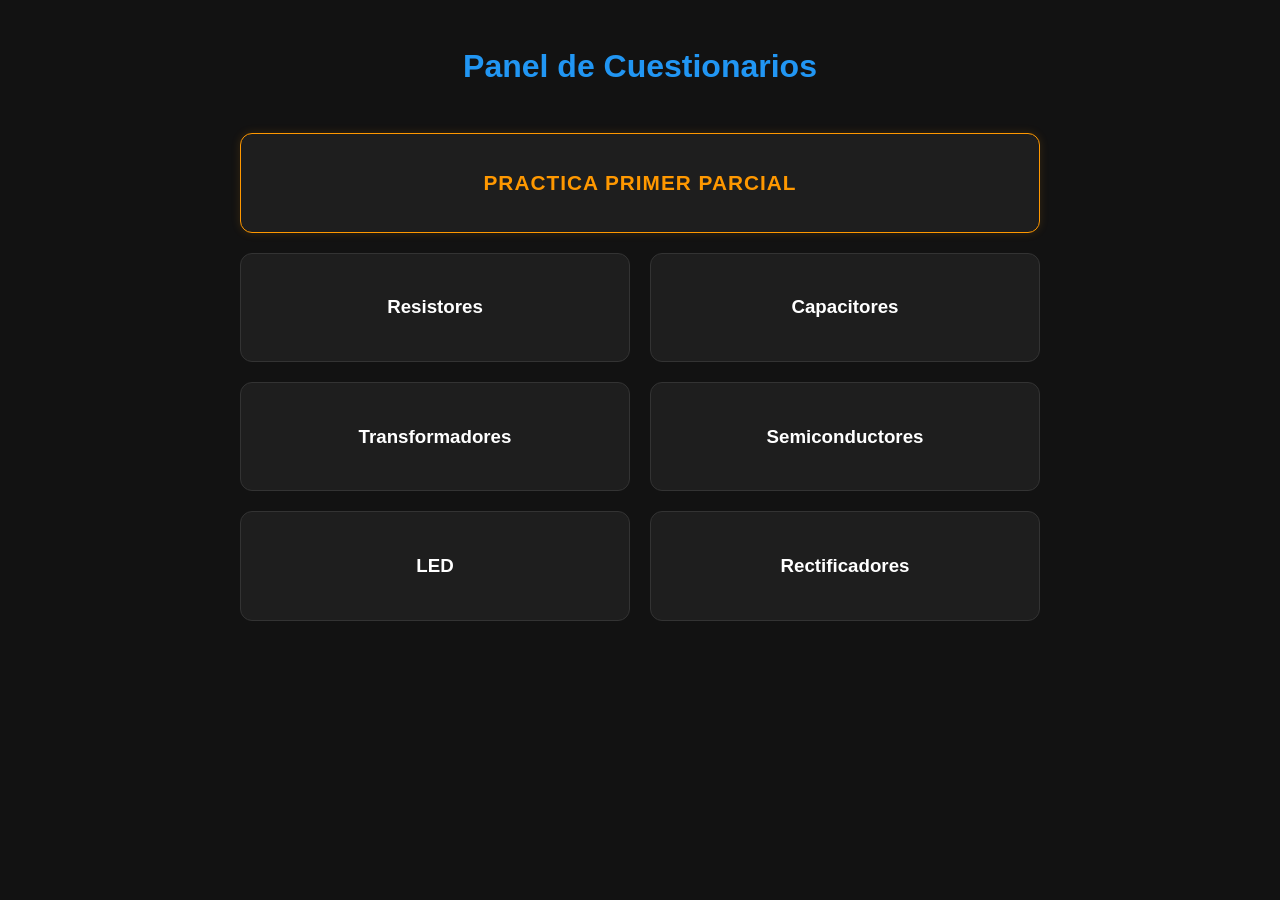
==== index.html @ 662786ca "Cuestionario MyDE" ====
<!DOCTYPE html>
<html lang="es">
<head>
    <meta charset="UTF-8">
    <meta name="viewport" content="width=device-width, initial-scale=1.0">
    <title>Cuestionarios MyDE</title>
    <link rel="stylesheet" href="estilos.css">
</head>
<body>
    <h1>Panel de Cuestionarios</h1>
    
    <div class="menu-container">
        <a href="cuestionarios/primer-parcial.html" class="tarjeta-menu destacada">
            <h3>Practica primer parcial</h3>
        </a>

        <a href="cuestionarios/tema-resistores.html" class="tarjeta-menu">
            <h3>Resistores</h3>
        </a>

        <a href="cuestionarios/tema-capacitores.html" class="tarjeta-menu">
            <h3>Capacitores</h3>
        </a>

        <a href="cuestionarios/tema-transformadores.html" class="tarjeta-menu">
            <h3>Transformadores</h3>
        </a>

        <a href="cuestionarios/tema-semiconductores.html" class="tarjeta-menu">
            <h3>Semiconductores</h3>
        </a>

        <a href="cuestionarios/tema-led.html" class="tarjeta-menu">
            <h3>LED</h3>
        </a>
        
        <a href="cuestionarios/tema-rectificadores.html" class="tarjeta-menu">
            <h3>Rectificadores</h3>
        </a>
        
    </div>
</body>
</html>
---- estilos.css ----
/* ============================================================
   1. BASE Y ESTRUCTURA GENERAL
   ============================================================ */
body { 
    font-family: 'Segoe UI', Roboto, Helvetica, Arial, sans-serif; 
    line-height: 1.6; 
    max-width: 800px; 
    margin: 0 auto; 
    padding: 20px;
    padding-bottom: 100px;
    background-color: #121212;
    color: #e0e0e0;
}

body:has(.header-top) {
    padding-top: 80px;
}

h1 { 
    color: #2196F3; 
    text-align: center; 
    margin-bottom: 30px; 
}

/* ============================================================
   2. MENÚ PRINCIPAL (TARJETAS)
   ============================================================ */
.menu-container {
    display: grid;
    grid-template-columns: repeat(auto-fit, minmax(280px, 1fr));
    gap: 20px;
    margin: 40px auto;
    width: 100%;
    max-width: 800px;
}

.tarjeta-menu {
    background: #1e1e1e;
    padding: 20px;
    border-radius: 12px;
    text-decoration: none;
    color: #fff;
    border: 1px solid #333;
    display: flex;
    align-items: center;
    justify-content: center;
    text-align: center;
    min-height: 100px;
    font-weight: bold;
    transition: all 0.3s ease;
    box-sizing: border-box;
}

.tarjeta-menu:hover {
    border-color: #2196F3;
    transform: translateY(-3px);
    box-shadow: 0 5px 15px rgba(33, 150, 243, 0.3);
}

.tarjeta-menu.destacada {
    grid-column: 1 / -1; 
    flex-direction: row; 
    justify-content: space-between; 
    border: 1.5px solid #ff9800;    
    padding: 15px 20px; 
    box-shadow: 0 0 10px rgba(255, 152, 0, 0.15); 
}

.tarjeta-menu.destacada h3 {
    width: auto;      
    flex: 1;          
    font-size: 1rem; 
    color: #ff9800;   
    text-align: center;
    margin: 0 10px;
    text-transform: uppercase; 
    letter-spacing: 1px;
}

/* ============================================================
   3. BARRA SUPERIOR E INFERIOR (MODO EXAMEN)
   ============================================================ */
.header-top {
    display: flex;
    align-items: center;
    justify-content: center;
    background-color: #1e1e1e;
    border-bottom: 2px solid #2196F3;
    padding: 15px 20px;
    position: fixed; 
    top: 0;
    left: 0;
    width: 100%;
    box-sizing: border-box; 
    z-index: 1000;
    box-shadow: 0 4px 10px rgba(0,0,0,0.5);
    transform: translateZ(0); 
    -webkit-transform: translateZ(0);
}

.titulo-examen {
    margin: 0;
    font-size: 1.3rem;
    color: #2196F3;
    text-align: center;
}

.barra-inferior {
    position: fixed;
    bottom: 0;
    left: 0;
    width: 100%;
    box-sizing: border-box;
    background-color: #1e1e1e;
    border-top: 2px solid #2196F3;
    padding: 15px 20px;
    box-shadow: 0 -5px 15px rgba(0,0,0,0.6);
    z-index: 1000;
    display: flex;
    justify-content: center;
    align-items: center;
    gap: 20px;
    flex-wrap: wrap; 
}

/* ============================================================
   4. BOTONES GLOBALES
   ============================================================ */

.btn-check {
    display: inline-block;
    padding: 12px 30px;
    background: #2196F3;
    color: white;
    border: none;
    border-radius: 6px;
    cursor: pointer;
    margin-top: 15px;
    font-weight: bold;
    width: auto;
}

.btn-finalizar {
    padding: 12px 30px;
    background: #2196F3;
    color: white;
    border: none;
    border-radius: 6px;
    cursor: pointer;
    font-size: 1.1rem;
    font-weight: bold;
    transition: background 0.3s;
}

.btn-finalizar:hover { background: #1976D2; }

.btn-subir {
    position: fixed;
    bottom: 100px; 
    right: 20px;
    background: #252525;
    color: #2196F3;
    border: 2px solid #2196F3;
    border-radius: 50%;
    width: 50px;
    height: 50px;
    display: none;
    align-items: center;
    justify-content: center;
    z-index: 999;
    transition: all 0.3s ease;
}

/* ============================================================
   5. COMPONENTES DEL CUESTIONARIO (PREGUNTAS)
   ============================================================ */
.seccion-titulo {
    margin-top: 40px;
    padding-bottom: 10px;
    border-bottom: 2px solid #2196F3;
    color: #2196F3;
    text-transform: uppercase;
    font-size: 1.1rem;
    letter-spacing: 1px;
}

.pregunta { 
    background: #1e1e1e; 
    padding: 20px; 
    margin-bottom: 25px; 
    border-radius: 10px; 
    border-left: 5px solid #2196F3;
    box-shadow: 0 4px 10px rgba(0,0,0,0.4);
    overflow-wrap: break-word;
}

/* Formularios dentro de las preguntas */
input[type="text"] { 
    background: #2d2d2d;
    color: white;
    border: 1px solid #444;
    padding: 12px;
    border-radius: 5px;
    width: 100%;
    max-width: 300px;
    box-sizing: border-box;
}

label {
    display: flex;
    align-items: center; 
    gap: 15px;
    margin-bottom: 12px;
    padding: 12px;
    cursor: pointer;
    border-radius: 8px;
    background-color: #252525; 
    transition: background 0.2s;
}

label:hover, .label-opcion:hover { background-color: #333; }

label math, .feedback-res b math {
    font-size: 1.3rem; 
}

.label-opcion {
    display: block;
    background: #252525;
    padding: 15px;
    margin-bottom: 10px;
    border-radius: 8px;
    cursor: pointer;
}

/* ============================================================
   6. MENÚS DESPLEGABLES (SELECT-GRUPO)
   ============================================================ */
.select-container {
    display: flex;
    flex-direction: column;
    gap: 12px;
    margin-top: 15px;
}

.select-row {
    display: flex;
    align-items: center;
    background-color: #252525; 
    padding: 10px 15px;
    border-radius: 8px;
    border: 1px solid #333;
}

.select-label {
    width: 170px; 
    font-weight: bold;
    margin: 0; 
    padding: 0;
    background: transparent;
    cursor: default;
}

.select-label:hover { background: transparent; }

.select-input {
    flex: 1; 
    background: #2d2d2d; 
    color: white;
    border: 1px solid #444;
    padding: 10px;
    border-radius: 5px;
    font-size: 1rem;
    cursor: pointer;
    outline: none;
    max-width: 250px;
}

.select-input:focus { border-color: #2196F3; }

/* ============================================================
   7. IMÁGENES
   ============================================================ */
.pregunta > img { 
    display: block !important;
    max-width: 300px !important; 
    height: auto !important;
    margin: 15px 0 !important; 
    background-color: #ffffff;   
    padding: 15px;
    border-radius: 8px;
    box-shadow: 0 4px 8px rgba(0,0,0,0.3);
}

.img-opcion {
    display: block;      
    max-width: 150px !important; 
    height: auto;
    margin-top: 10px;
    border-radius: 5px;
    background-color: #ffffff; 
    padding: 8px;
    border: 1px solid #444;
}

.feedback-final img {
    max-width: 100px !important; 
    height: auto;
    display: block;
    margin-top: 5px;
    background: white; 
    padding: 5px;
    border-radius: 4px;
}

/* ============================================================
   8. FEEDBACK Y RESULTADOS
   ============================================================ */
.correcto { color: #4CAF50; font-weight: bold; }
.incorrecto { color: #FF5252; font-weight: bold; }
.parcial { color: #FF9800; font-weight: bold; }

.feedback-final {
    display: inline-block;
    border: 1px solid #444;
    padding: 8px;
    border-radius: 5px;
    margin-top: 5px;
    background: #252525;
}

.feedback-res {
    margin-top: 15px;
    padding: 10px;
    background: #252525;
    border-radius: 5px;
}

/* ============================================================
   9. ESCRITORIO PC (Ajustes finos para pantallas grandes)
   ============================================================ */
@media (min-width: 768px) {
    .tarjeta-menu.destacada {
        padding: 20px 40px;
        min-height: 100px; 
    }
    .sirena-gif { width: 50px; }
    .tarjeta-menu.destacada h3 { font-size: 1.3rem; }
}

/* ============================================================
   10. MEDIA QUERY - MÓVILES (Agrupado y ordenado)
   ============================================================ */
@media (max-width: 600px) {
    /* Base y Estructura */
    body { 
        padding: 15px; 
        padding-bottom: 160px;
    }
    body:has(.header-top) {
        padding-top: 110px;
    }
    h1 { font-size: 1.4rem; }

    /* Barra Superior e Inferior */
    .header-top { padding: 10px 15px; }
    .titulo-examen { font-size: 1.1rem; }
    
    .barra-inferior {
        flex-direction: column; 
        padding: 12px 15px;
        gap: 10px;
    }
    #resultado-final {
        font-size: 1.1rem !important; 
        text-align: center;
        width: 100%; 
    }

    /* Botones */
    .btn-check { width: 100%; display: block; }
    .btn-finalizar { width: 100%; font-size: 1rem; padding: 10px; }
    .btn-subir { bottom: 150px; }

    /* Menú y Tarjetas */
    .menu-container {
        grid-template-columns: 1fr; 
        padding: 0; 
        width: 100%;
    }
    .tarjeta-menu {
        width: 100%;       
        margin: 0 auto;    
        min-height: 80px;  
    }

    /* Selects (Preguntas) */
    .select-row {
        flex-direction: column;
        align-items: flex-start;
        gap: 8px;
    }
    .select-label { width: 100%; }
    .select-input { width: 100%; max-width: 100%; }

    /* Feedback */
    .feedback-res b {
        display: block;
        text-align: center;
        margin-top: 10px;
    }
    .feedback-res b math { font-size: 1.2rem !important; }
}
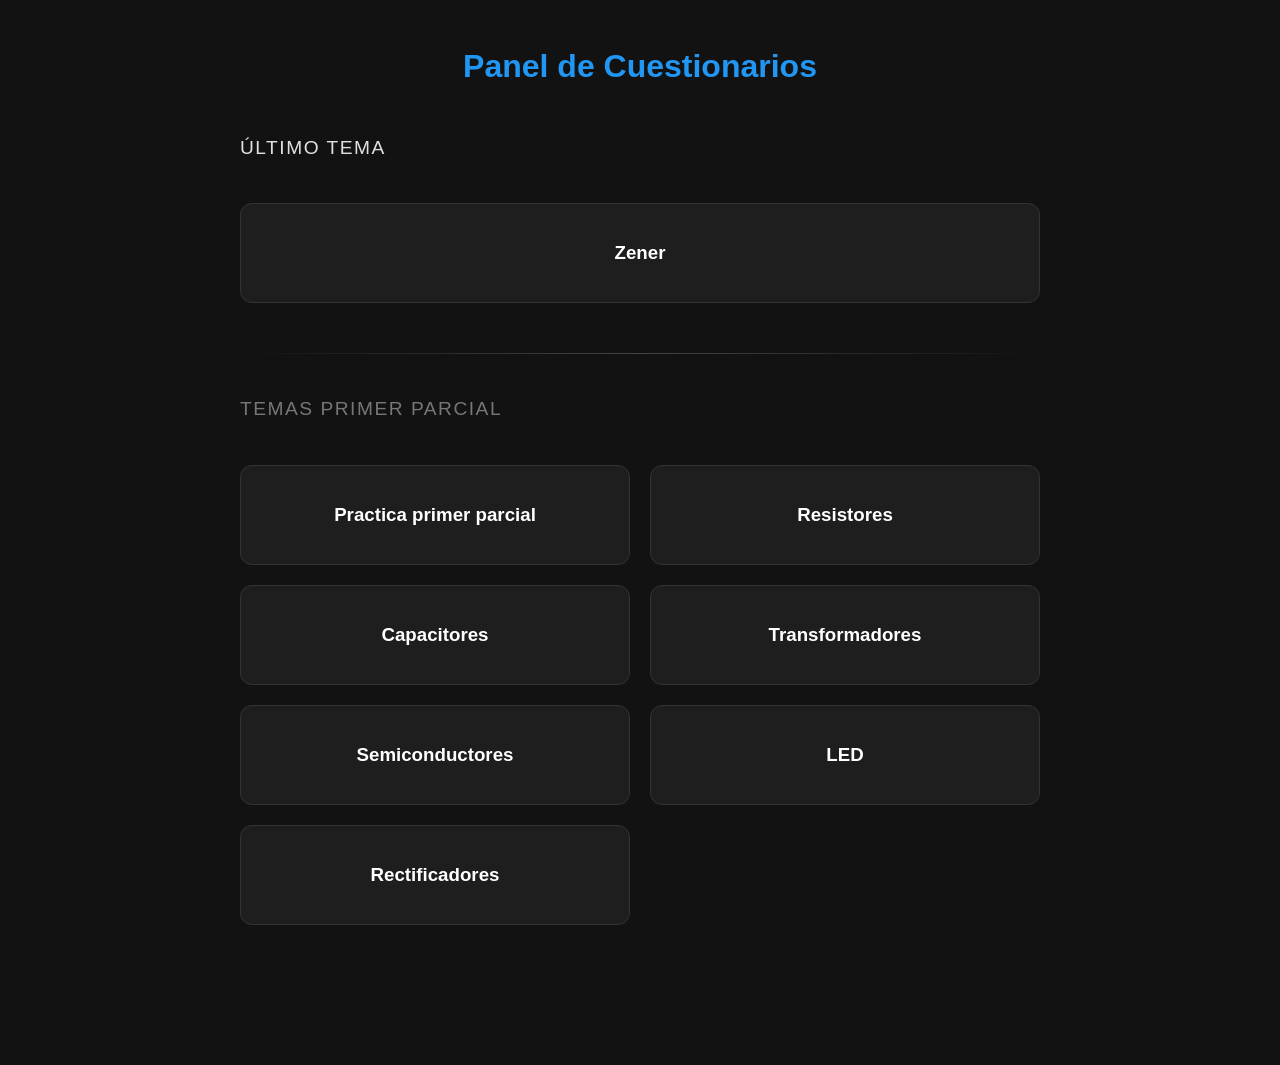
==== commit 71807f99: "Cuestionario Zener agregado." ====
--- a/index.html
+++ b/index.html
@@ -1,43 +1,56 @@
 <!DOCTYPE html>
 <html lang="es">
+
 <head>
-    <meta charset="UTF-8">
-    <meta name="viewport" content="width=device-width, initial-scale=1.0">
-    <title>Cuestionarios MyDE</title>
-    <link rel="stylesheet" href="estilos.css">
+  <meta charset="UTF-8">
+  <meta name="viewport" content="width=device-width, initial-scale=1.0">
+  <title>Cuestionarios MyDE</title>
+  <link rel="stylesheet" href="estilos.css">
 </head>
+
 <body>
-    <h1>Panel de Cuestionarios</h1>
-    
-    <div class="menu-container">
-        <a href="cuestionarios/primer-parcial.html" class="tarjeta-menu destacada">
-            <h3>Practica primer parcial</h3>
-        </a>
+  <h1>Panel de Cuestionarios</h1>
 
-        <a href="cuestionarios/tema-resistores.html" class="tarjeta-menu">
-            <h3>Resistores</h3>
-        </a>
+  <h2 class="titulo-categoria">Último tema</h2>
+  <div class="menu-container">
+    <a href="cuestionarios/tema-zener.html" class="tarjeta-menu destacada">
+      <h3>Zener</h3>
+    </a>
+  </div>
 
-        <a href="cuestionarios/tema-capacitores.html" class="tarjeta-menu">
-            <h3>Capacitores</h3>
-        </a>
+  <hr class="divisor-elegante">
 
-        <a href="cuestionarios/tema-transformadores.html" class="tarjeta-menu">
-            <h3>Transformadores</h3>
-        </a>
+  <h2 class="titulo-categoria apagado">Temas Primer Parcial</h2>
+  <div class="menu-container">
+    <a href="cuestionarios/primer-parcial.html" class="tarjeta-menu">
+      <h3>Practica primer parcial</h3>
+    </a>
 
-        <a href="cuestionarios/tema-semiconductores.html" class="tarjeta-menu">
-            <h3>Semiconductores</h3>
-        </a>
+    <a href="cuestionarios/tema-resistores.html" class="tarjeta-menu">
+      <h3>Resistores</h3>
+    </a>
 
-        <a href="cuestionarios/tema-led.html" class="tarjeta-menu">
-            <h3>LED</h3>
-        </a>
-        
-        <a href="cuestionarios/tema-rectificadores.html" class="tarjeta-menu">
-            <h3>Rectificadores</h3>
-        </a>
-        
-    </div>
+    <a href="cuestionarios/tema-capacitores.html" class="tarjeta-menu">
+      <h3>Capacitores</h3>
+    </a>
+
+    <a href="cuestionarios/tema-transformadores.html" class="tarjeta-menu">
+      <h3>Transformadores</h3>
+    </a>
+
+    <a href="cuestionarios/tema-semiconductores.html" class="tarjeta-menu">
+      <h3>Semiconductores</h3>
+    </a>
+
+    <a href="cuestionarios/tema-led.html" class="tarjeta-menu">
+      <h3>LED</h3>
+    </a>
+
+    <a href="cuestionarios/tema-rectificadores.html" class="tarjeta-menu">
+      <h3>Rectificadores</h3>
+    </a>
+  </div>
+
 </body>
+
 </html>
--- a/estilos.css
+++ b/estilos.css
@@ -12,10 +12,6 @@
     color: #e0e0e0;
 }
 
-body:has(.header-top) {
-    padding-top: 80px;
-}
-
 h1 { 
     color: #2196F3; 
     text-align: center; 
@@ -51,6 +47,10 @@
     box-sizing: border-box;
 }
 
+.tarjeta-menu h3 {
+    margin: 0;
+}
+
 .tarjeta-menu:hover {
     border-color: #2196F3;
     transform: translateY(-3px);
@@ -59,22 +59,15 @@
 
 .tarjeta-menu.destacada {
     grid-column: 1 / -1; 
-    flex-direction: row; 
-    justify-content: space-between; 
-    border: 1.5px solid #ff9800;    
-    padding: 15px 20px; 
-    box-shadow: 0 0 10px rgba(255, 152, 0, 0.15); 
 }
 
 .tarjeta-menu.destacada h3 {
-    width: auto;      
-    flex: 1;          
-    font-size: 1rem; 
-    color: #ff9800;   
-    text-align: center;
-    margin: 0 10px;
-    text-transform: uppercase; 
-    letter-spacing: 1px;
+    color: #fff;
+    transition: color 0.3s ease;
+}
+
+.tarjeta-menu.destacada:hover h3 {
+    color: #2196F3; 
 }
 
 /* ============================================================
@@ -85,17 +78,13 @@
     align-items: center;
     justify-content: center;
     background-color: #1e1e1e;
-    border-bottom: 2px solid #2196F3;
+    border-bottom: 3px solid #2196F3;
+    border-radius: 12px;
+    margin-bottom: 30px;
     padding: 15px 20px;
-    position: fixed; 
-    top: 0;
-    left: 0;
-    width: 100%;
-    box-sizing: border-box; 
+    position: static; 
     z-index: 1000;
     box-shadow: 0 4px 10px rgba(0,0,0,0.5);
-    transform: translateZ(0); 
-    -webkit-transform: translateZ(0);
 }
 
 .titulo-examen {
@@ -337,19 +326,234 @@
 }
 
 /* ============================================================
-   9. ESCRITORIO PC (Ajustes finos para pantallas grandes)
-   ============================================================ */
-@media (min-width: 768px) {
-    .tarjeta-menu.destacada {
-        padding: 20px 40px;
-        min-height: 100px; 
-    }
-    .sirena-gif { width: 50px; }
-    .tarjeta-menu.destacada h3 { font-size: 1.3rem; }
-}
-
-/* ============================================================
-   10. MEDIA QUERY - MÓVILES (Agrupado y ordenado)
+   IMÁGENES INTERACTIVAS (IMAGEN-ZONAS)
+   ============================================================ */
+.img-zonas-container {
+    position: relative;
+    display: inline-block;
+    max-width: 100%;
+    margin-top: 15px;
+    background: #ffffff;
+    border-radius: 8px;
+    padding: 10px;
+    box-sizing: border-box;
+}
+
+.img-zonas-container img {
+    width: 100%;
+    height: auto;
+    display: block;
+}
+
+.img-zonas-container ~ .btn-check {
+    display: block;
+    width: fit-content;
+    margin-top: 20px;
+}
+
+.zona-flotante {
+    position: absolute;
+    transform: translate(-50%, -50%);
+    display: flex;
+    align-items: center;
+    background-color: #2d2d2d;
+    padding: 3px 5px;
+    overflow: visible;
+}
+
+.select-chico {
+    padding: 7px 5px;
+    font-size: 0.85rem;
+    width: auto;
+    max-width: 100px;
+    background: #252525;
+    border: none;
+
+    appearance: none;
+}
+
+.zona-flotante .contenedor-icono {
+    position: absolute;
+    left: 100%;
+    top: 50%;
+    transform: translateY(-50%);
+    white-space: nowrap;
+    z-index: 10;
+}
+
+/* ============================================================
+   TIPO PREGUNTA: SECUENCIA (ELÁSTICO, UNA LÍNEA, SIN SCROLL)
+   ============================================================ */
+.secuencia-container {
+    display: flex;
+    flex-wrap: nowrap;
+    justify-content: space-between; 
+    align-items: center;
+    gap: 4px;
+    margin: 15px 0;
+    width: 100%;
+    overflow: hidden;
+}
+
+.bloque-completo {
+    display: flex;
+    align-items: center;
+    gap: 4px;
+    flex: 1;
+    min-width: 0;
+}
+
+.zona-secuencia {
+    display: flex;
+    align-items: center;
+    background-color: #252525;
+    padding: 4px 6px;
+    border-radius: 6px;
+    border: 1px solid #333;
+    position: relative;
+    flex: 1;
+    min-width: 0; 
+}
+
+.select-secuencia {
+    width: 100%;
+    min-width: 0;
+    background-color: #2d2d2d !important;
+    color: #e0e0e0 !important;
+    border: 1px solid #444 !important;
+    border-radius: 4px !important;
+    padding: 4px; 
+    font-size: 0.75rem;
+    font-weight: bold;
+    cursor: pointer;
+    text-align: center;
+    text-overflow: ellipsis;
+
+    appearance: none;
+}
+
+.select-secuencia:focus {
+    border-color: #2196F3 !important;
+    outline: none;
+}
+
+.flecha-separadora {
+    flex-shrink: 0;
+    display: flex;
+    align-items: center;
+    justify-content: center;
+    color: #777;
+}
+
+/* ============================================================
+   ADAPTACIÓN PARA CELULARES (STACK VERTICAL PERFECTO)
+   ============================================================ */
+@media (max-width: 600px) {
+    .secuencia-container {
+        flex-direction: column;
+        align-items: center;
+        gap: 0; 
+    }
+
+    .bloque-completo {
+        flex-direction: column;
+        width: 100%;
+        max-width: 280px;
+        gap: 0;
+        flex: none;
+    }
+
+    .zona-secuencia {
+        width: 100%;
+        justify-content: center;
+        padding: 8px;
+        box-sizing: border-box;
+    }
+
+    .select-secuencia {
+        font-size: 0.9rem;
+        padding: 8px;
+    }
+
+    .flecha-separadora {
+        width: 100%; 
+        padding: 8px 0; 
+        transform: none; 
+    }
+
+    .flecha-separadora svg {
+        transform: rotate(90deg);
+        display: block;
+        margin: 0 auto;
+    }
+}
+
+/* ============================================================
+   ADAPTACIÓN PARA CELULARES (STACK VERTICAL ORDENADO)
+   ============================================================ */
+@media (max-width: 600px) {
+    .secuencia-container {
+        flex-direction: column;
+        align-items: center;
+        gap: 5px;
+    }
+
+    .bloque-completo {
+        flex-direction: column;
+        align-items: center;
+        width: 100%;
+        max-width: 300px;
+    }
+
+    .zona-secuencia {
+        width: 100%;
+        justify-content: center;
+        padding: 8px;
+    }
+
+    .select-secuencia {
+        width: 100%;
+        max-width: 100%;
+        font-size: 0.9rem;
+        padding: 8px;
+    }
+
+    .flecha-separadora {
+        margin: 5px 0;
+        font-size: 1.4rem;
+        display: block;
+    }
+}
+
+/* ============================================================
+   TÍTULOS DE CATEGORÍAS DEL MENÚ
+   ============================================================ */
+.titulo-categoria {
+    color: #e0e0e0;
+    font-size: 1.2rem;
+    margin-top: 40px;
+    margin-bottom: 10px;
+    font-weight: normal;
+    text-transform: uppercase;
+    letter-spacing: 1.5px;
+}
+
+.titulo-categoria.apagado {
+    color: #777;
+}
+
+/* ============================================================
+   DIVISOR
+   ============================================================ */
+.divisor-elegante {
+    border: 0;
+    height: 1px;
+    background: linear-gradient(to right, transparent, #444, transparent);
+    margin: 50px 0 30px 0; 
+}
+
+/* ============================================================
+   9. MEDIA QUERY - MÓVILES (Agrupado y ordenado)
    ============================================================ */
 @media (max-width: 600px) {
     /* Base y Estructura */
@@ -357,13 +561,13 @@
         padding: 15px; 
         padding-bottom: 160px;
     }
-    body:has(.header-top) {
-        padding-top: 110px;
-    }
     h1 { font-size: 1.4rem; }
 
     /* Barra Superior e Inferior */
-    .header-top { padding: 10px 15px; }
+    .header-top { 
+        padding: 10px 15px; 
+        margin-bottom: 20px; 
+    }
     .titulo-examen { font-size: 1.1rem; }
     
     .barra-inferior {
@@ -410,4 +614,15 @@
         margin-top: 10px;
     }
     .feedback-res b math { font-size: 1.2rem !important; }
+
+    .zona-flotante {
+        padding: 2px 4px;
+    }
+    .select-chico {
+        font-size: 0.75rem;
+        max-width: 50px;
+    }
+    .img-zonas-container ~ .btn-check {
+        width: 100%;
+    }
 }
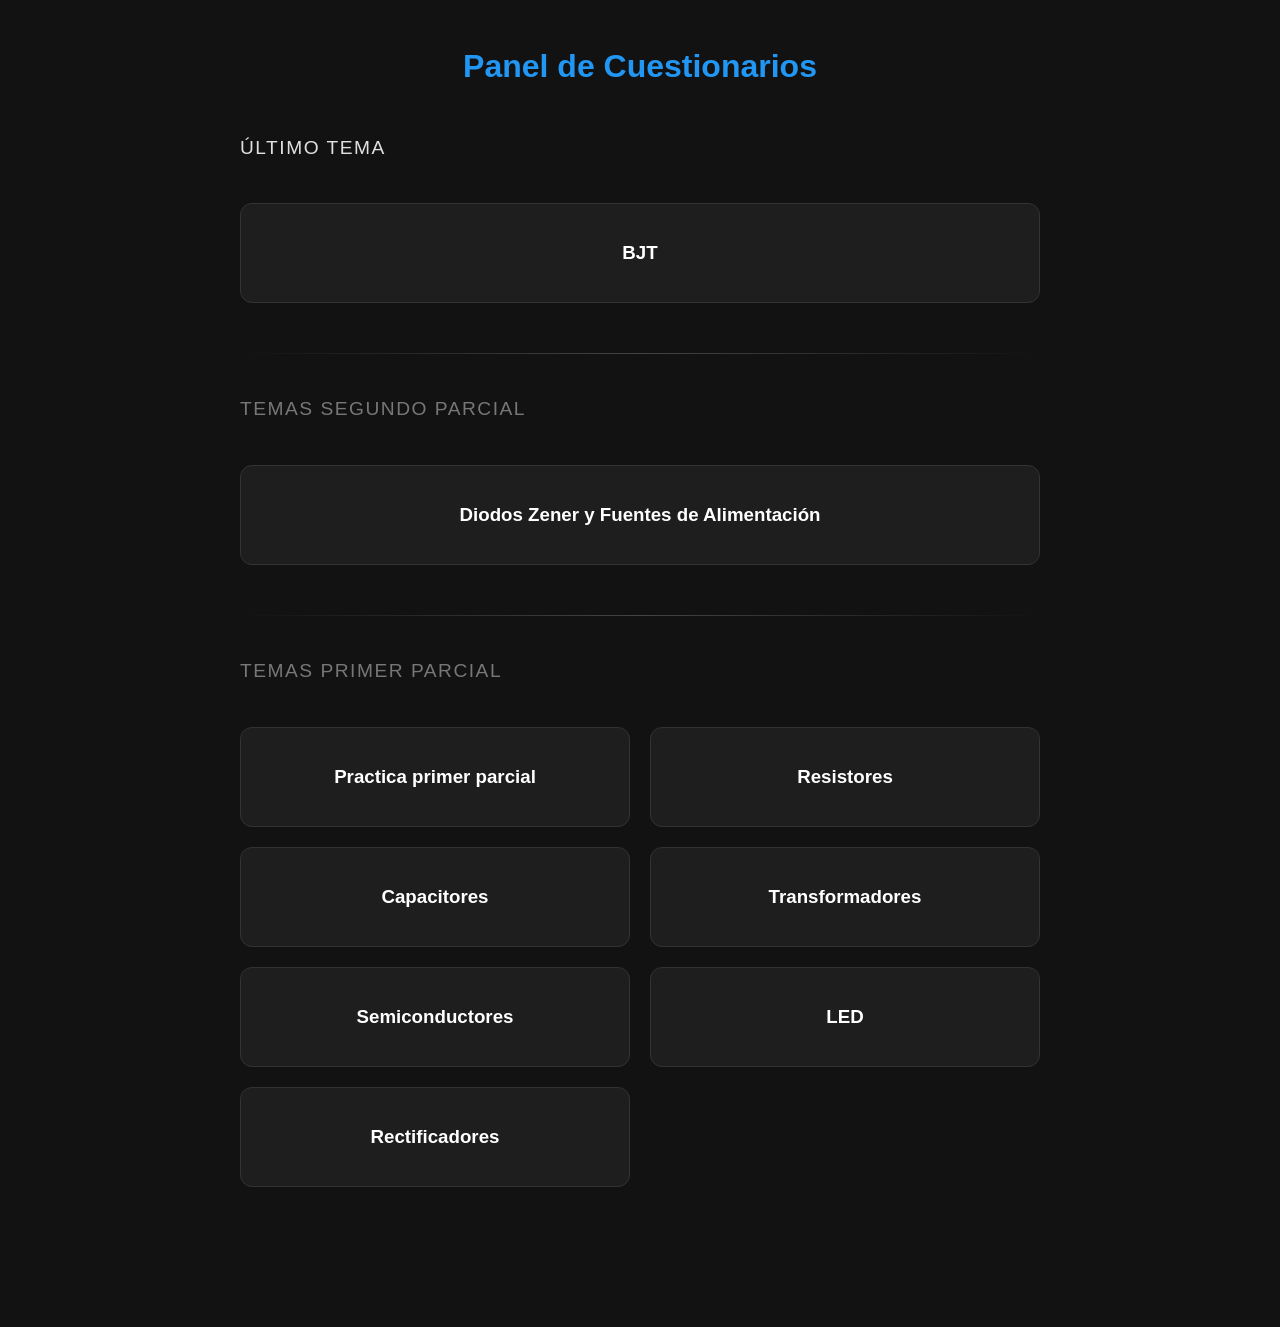
==== commit cabd4d02: "Varios cambios" ====
--- a/index.html
+++ b/index.html
@@ -1,56 +1,64 @@
 <!DOCTYPE html>
 <html lang="es">
 
-<head>
-  <meta charset="UTF-8">
-  <meta name="viewport" content="width=device-width, initial-scale=1.0">
-  <title>Cuestionarios MyDE</title>
-  <link rel="stylesheet" href="estilos.css">
-</head>
+	<head>
+		<meta charset="UTF-8">
+		<meta name="viewport" content="width=device-width, initial-scale=1.0">
+		<title>Cuestionarios MyDE</title>
+		<link rel="stylesheet" href="estilos.css">
+	</head>
 
-<body>
-  <h1>Panel de Cuestionarios</h1>
+	<body>
+		<h1>Panel de Cuestionarios</h1>
 
-  <h2 class="titulo-categoria">Último tema</h2>
-  <div class="menu-container">
-    <a href="cuestionarios/tema-zener.html" class="tarjeta-menu destacada">
-      <h3>Zener</h3>
-    </a>
-  </div>
+		<h2 class="titulo-categoria">Último tema</h2>
+		<div class="menu-container">
+			<a href="cuestionarios/tema-bjt.html" class="tarjeta-menu destacada">
+				<h3>BJT</h3>
+			</a>
+		</div>
 
-  <hr class="divisor-elegante">
+		<hr class="divisor-elegante">
+		<h2 class="titulo-categoria apagado">Temas Segundo Parcial</h2>
+		<div class="menu-container">
+			<a href="cuestionarios/tema-zener.html" class="tarjeta-menu">
+				<h3>Diodos Zener y Fuentes de Alimentación</h3>
+			</a>
+		</div>
 
-  <h2 class="titulo-categoria apagado">Temas Primer Parcial</h2>
-  <div class="menu-container">
-    <a href="cuestionarios/primer-parcial.html" class="tarjeta-menu">
-      <h3>Practica primer parcial</h3>
-    </a>
+		<hr class="divisor-elegante">
 
-    <a href="cuestionarios/tema-resistores.html" class="tarjeta-menu">
-      <h3>Resistores</h3>
-    </a>
+		<h2 class="titulo-categoria apagado">Temas Primer Parcial</h2>
+		<div class="menu-container">
+			<a href="cuestionarios/primer-parcial.html" class="tarjeta-menu">
+				<h3>Practica primer parcial</h3>
+			</a>
 
-    <a href="cuestionarios/tema-capacitores.html" class="tarjeta-menu">
-      <h3>Capacitores</h3>
-    </a>
+			<a href="cuestionarios/tema-resistores.html" class="tarjeta-menu">
+				<h3>Resistores</h3>
+			</a>
 
-    <a href="cuestionarios/tema-transformadores.html" class="tarjeta-menu">
-      <h3>Transformadores</h3>
-    </a>
+			<a href="cuestionarios/tema-capacitores.html" class="tarjeta-menu">
+				<h3>Capacitores</h3>
+			</a>
 
-    <a href="cuestionarios/tema-semiconductores.html" class="tarjeta-menu">
-      <h3>Semiconductores</h3>
-    </a>
+			<a href="cuestionarios/tema-transformadores.html" class="tarjeta-menu">
+				<h3>Transformadores</h3>
+			</a>
 
-    <a href="cuestionarios/tema-led.html" class="tarjeta-menu">
-      <h3>LED</h3>
-    </a>
+			<a href="cuestionarios/tema-semiconductores.html" class="tarjeta-menu">
+				<h3>Semiconductores</h3>
+			</a>
 
-    <a href="cuestionarios/tema-rectificadores.html" class="tarjeta-menu">
-      <h3>Rectificadores</h3>
-    </a>
-  </div>
+			<a href="cuestionarios/tema-led.html" class="tarjeta-menu">
+				<h3>LED</h3>
+			</a>
 
-</body>
+			<a href="cuestionarios/tema-rectificadores.html" class="tarjeta-menu">
+				<h3>Rectificadores</h3>
+			</a>
+		</div>
 
-</html>+	</body>
+
+</html>
--- a/estilos.css
+++ b/estilos.css
@@ -379,6 +379,96 @@
     transform: translateY(-50%);
     white-space: nowrap;
     z-index: 10;
+}
+
+/* ============================================================
+   TIPO PREGUNTA: DRAG AND DROP
+   ============================================================ */
+.zona-drop {
+    position: absolute;
+    border: 2px dashed #777;
+    background-color: rgba(255, 255, 255, 0.05);
+    border-radius: 4px;
+    box-sizing: border-box;
+    transition: all 0.2s ease;
+    display: flex;
+    align-items: center;
+    justify-content: center;
+}
+
+.zona-drop.zona-hover {
+    background-color: rgba(33, 150, 243, 0.2);
+    border-color: #2196F3;
+}
+
+.opciones-drag-container {
+    display: flex;
+    flex-wrap: wrap;
+    gap: 15px;
+    margin-top: 20px;
+    justify-content: center;
+}
+
+.item-drag {
+    width: 80px;
+    height: 80px;
+    background: #252525;
+    padding: 8px;
+    border: 2px solid #444;
+    border-radius: 6px;
+    cursor: grab;
+    display: flex;
+    align-items: center;
+    justify-content: center;
+    transition: transform 0.2s, opacity 0.2s;
+}
+
+.item-drag:active {
+    cursor: grabbing;
+    transform: scale(0.95);
+}
+
+.item-drag.arrastrando {
+    opacity: 0.4;
+    border-color: #2196F3;
+}
+
+.item-drag.seleccionado {
+    border-color: #FF9800;
+    background-color: rgba(255, 152, 0, 0.2);
+    transform: scale(1.05);
+    box-shadow: 0 0 10px rgba(255, 152, 0, 0.5);
+}
+
+.drag-drop-container {
+    position: relative;
+    max-width: 100%;
+    margin: 0 auto;
+}
+
+/* ============================================================
+   AJUSTES EXTRA PARA CELULARES
+   ============================================================ */
+@media (max-width: 600px) {
+    .item-drag {
+        width: 60px; 
+        height: 60px;
+        padding: 5px;
+    }
+    
+    .opciones-drag-container {
+        gap: 10px;
+    }
+}
+
+.zona-drop.drop-correcto {
+    border-color: #4CAF50;
+    background-color: rgba(76, 175, 80, 0.2);
+}
+
+.zona-drop.drop-incorrecto {
+    border-color: #FF5252;
+    background-color: rgba(255, 82, 82, 0.2);
 }
 
 /* ============================================================
@@ -625,4 +715,4 @@
     .img-zonas-container ~ .btn-check {
         width: 100%;
     }
-}+}
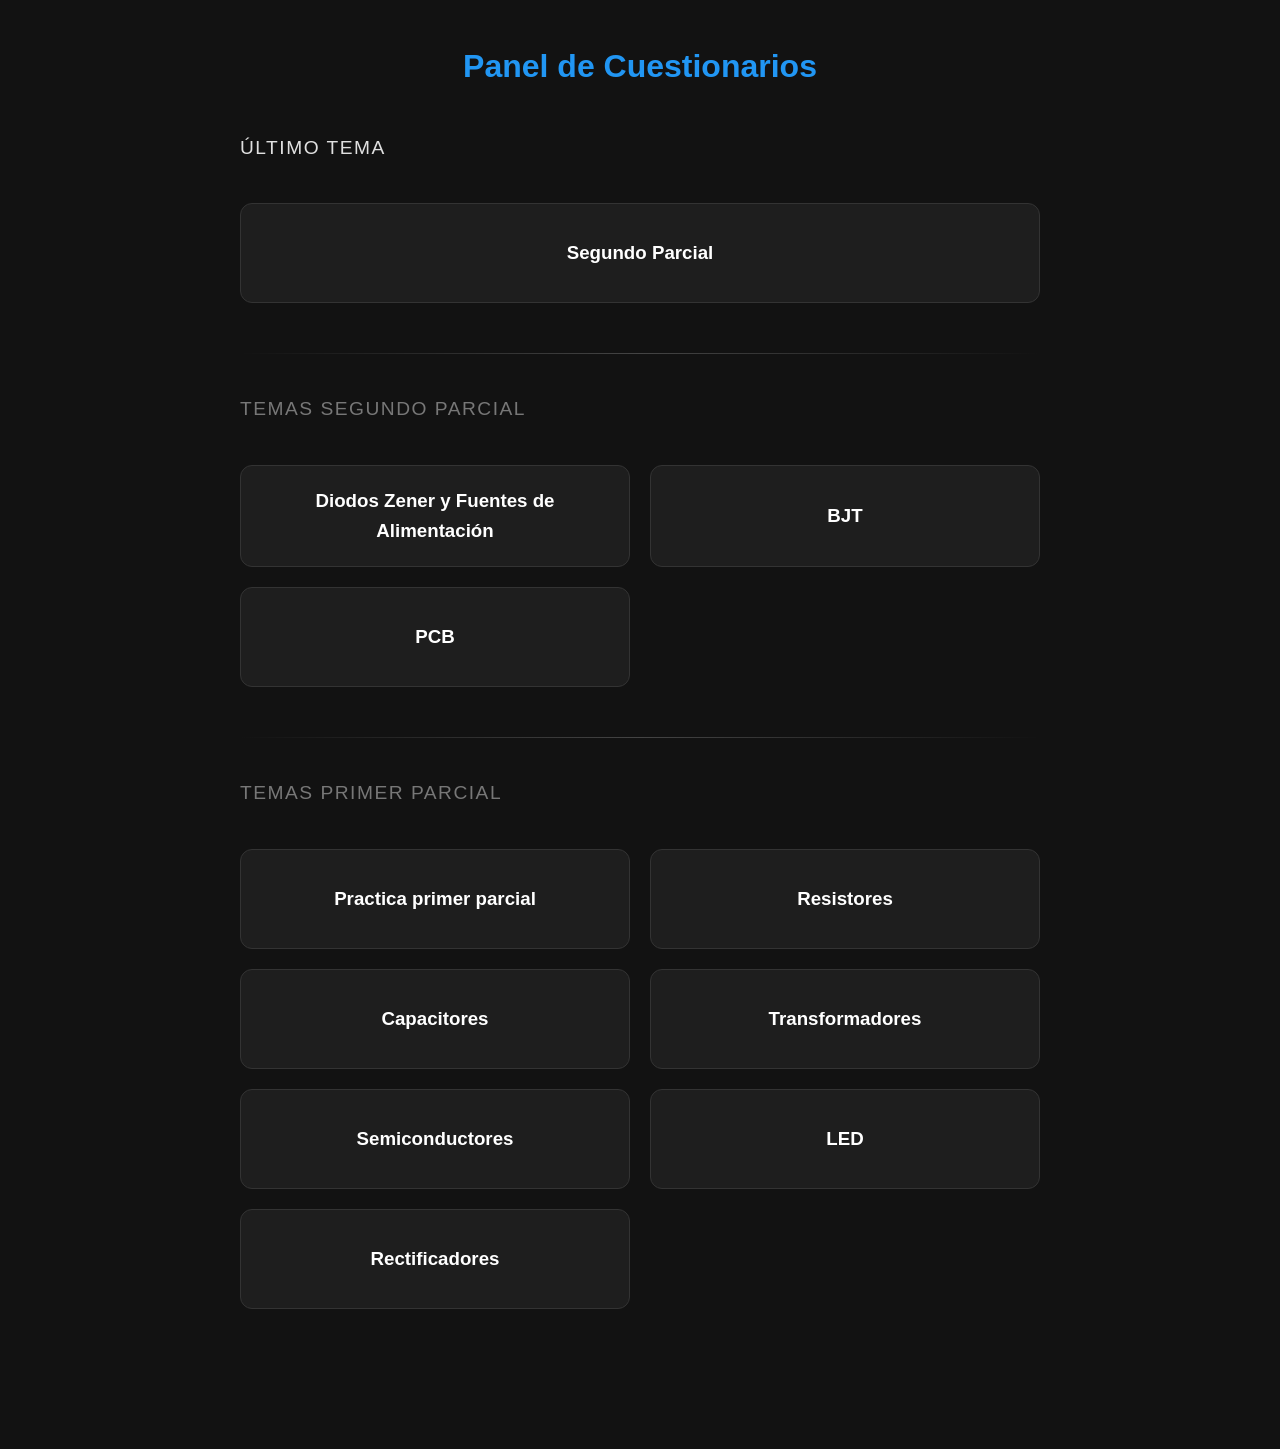
==== commit e86525e0: "Segundo Parcial" ====
--- a/index.html
+++ b/index.html
@@ -13,8 +13,8 @@
 
 		<h2 class="titulo-categoria">Último tema</h2>
 		<div class="menu-container">
-			<a href="cuestionarios/tema-bjt.html" class="tarjeta-menu destacada">
-				<h3>BJT</h3>
+			<a href="cuestionarios/segundo-parcial.html" class="tarjeta-menu destacada">
+				<h3>Segundo Parcial</h3>
 			</a>
 		</div>
 
@@ -23,6 +23,12 @@
 		<div class="menu-container">
 			<a href="cuestionarios/tema-zener.html" class="tarjeta-menu">
 				<h3>Diodos Zener y Fuentes de Alimentación</h3>
+			</a>
+			<a href="cuestionarios/tema-bjt.html" class="tarjeta-menu">
+				<h3>BJT</h3>
+			</a>
+			<a href="cuestionarios/tema-pcb.html" class="tarjeta-menu">
+				<h3>PCB</h3>
 			</a>
 		</div>
 
--- a/estilos.css
+++ b/estilos.css
@@ -716,3 +716,28 @@
         width: 100%;
     }
 }
+
+/* ============================================================
+   FIX PARA FÓRMULAS LARGAS EN MÓVILES
+   ============================================================ */
+.explicacion-oculta {
+    overflow-x: auto; /* Permite deslizar horizontalmente si el contenido desborda */
+    overflow-y: hidden;
+    -webkit-overflow-scrolling: touch; /* Hace que el deslizamiento sea fluido en celulares táctiles */
+}
+
+/* Opcional: Para que la barra de scroll se vea más estilizada en modo oscuro (en navegadores Webkit) */
+.explicacion-oculta::-webkit-scrollbar {
+    height: 8px;
+}
+.explicacion-oculta::-webkit-scrollbar-track {
+    background: #1e1e1e;
+    border-radius: 4px;
+}
+.explicacion-oculta::-webkit-scrollbar-thumb {
+    background: #444;
+    border-radius: 4px;
+}
+.explicacion-oculta::-webkit-scrollbar-thumb:hover {
+    background: #FF9800;
+}
